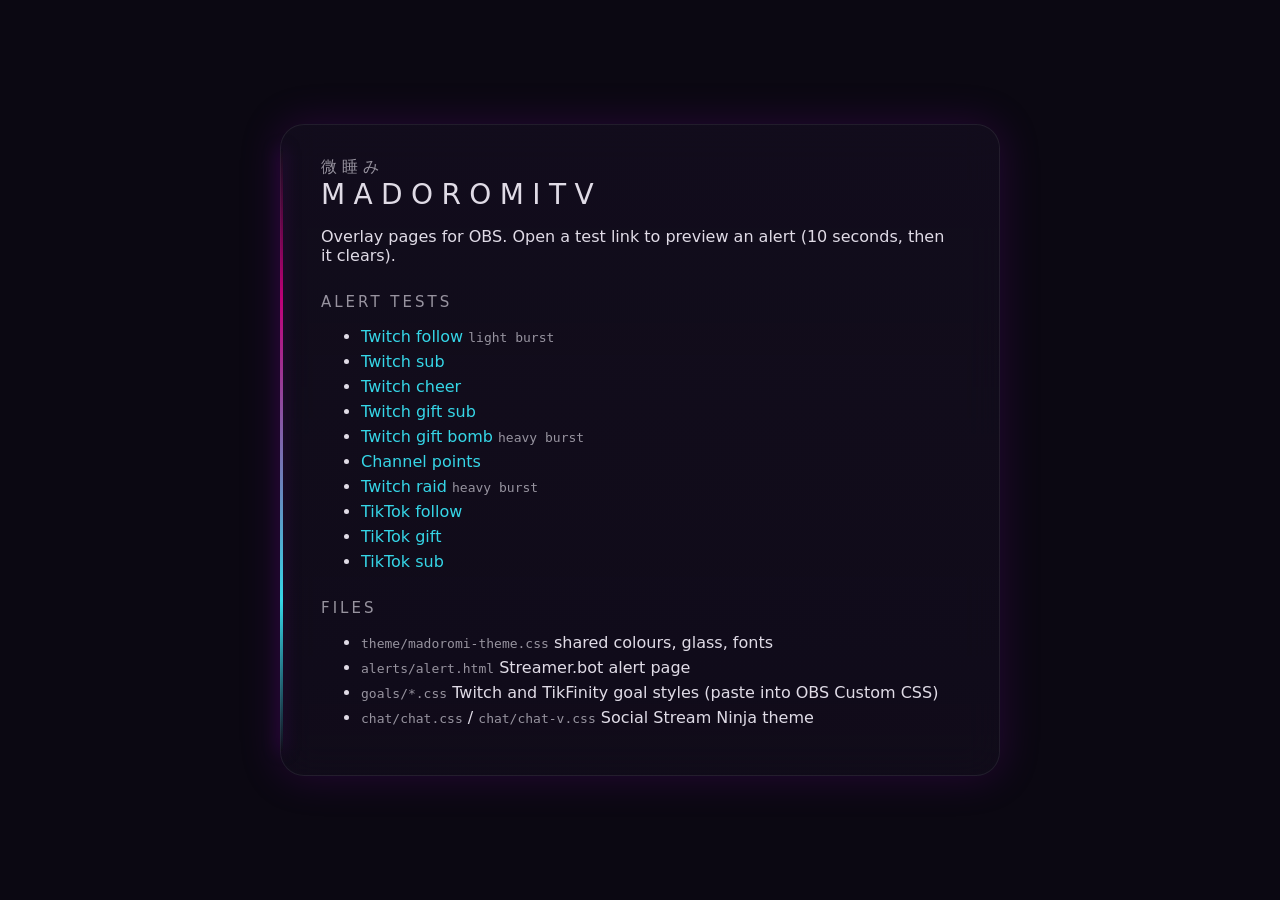
==== index.html @ 8b07dd35 "Add files via upload" ====
<!DOCTYPE html>
<html lang="en">
<head>
  <meta charset="UTF-8" />
  <meta name="viewport" content="width=device-width, initial-scale=1" />
  <title>MadoromiTV overlays</title>
  <link rel="stylesheet" href="theme/madoromi-theme.css" />
  <style>
    body { margin: 0; min-height: 100vh; background: var(--mdr-night); color: var(--mdr-text);
           font-family: var(--mdr-font-semilight); display: grid; place-items: center; padding: 24px; box-sizing: border-box; }
    main { width: min(720px, 100%); padding: 32px 40px; box-sizing: border-box; }
    h1 { font-family: var(--mdr-font-light); font-weight: 300; letter-spacing: .3em; font-size: 28px; margin: 0 0 4px; }
    .jp { font-family: var(--mdr-font-jp); color: var(--mdr-dim); letter-spacing: .3em; }
    h2 { font-size: 15px; letter-spacing: .2em; text-transform: uppercase; color: var(--mdr-dim); margin: 28px 0 10px; font-weight: 400; }
    a { color: var(--mdr-there); text-decoration: none; }
    a:hover { text-decoration: underline; }
    li { margin: 6px 0; }
    code { color: var(--mdr-dim); font-size: 13px; }
  </style>
</head>
<body>
  <main class="mdr-glass">
    <div class="jp">微睡み</div>
    <h1>MADOROMITV</h1>
    <p>Overlay pages for OBS. Open a test link to preview an alert (10 seconds, then it clears).</p>

    <h2>Alert tests</h2>
    <ul>
      <li><a href="alerts/alert.html#alertType=TwitchFollow&platform=twitch&userName=SleepyKitsune">Twitch follow</a> <code>light burst</code></li>
      <li><a href="alerts/alert.html#alertType=TwitchSub&platform=twitch&userName=Moogle&tier=1">Twitch sub</a></li>
      <li><a href="alerts/alert.html#alertType=TwitchCheer&platform=twitch&userName=rin&bits=500">Twitch cheer</a></li>
      <li><a href="alerts/alert.html#alertType=TwitchGiftSub&platform=twitch&userName=yume&recipient=Moogle&tier=1">Twitch gift sub</a></li>
      <li><a href="alerts/alert.html#alertType=TwitchGiftBomb&platform=twitch&userName=SleepyKitsune&gifts=10&tier=1">Twitch gift bomb</a> <code>heavy burst</code></li>
      <li><a href="alerts/alert.html#alertType=TwitchRewardRedemption&platform=twitch&userName=rin&reward=Hydrate&cost=500">Channel points</a></li>
      <li><a href="alerts/alert.html#alertType=TwitchRaid&platform=twitch&userName=AnotherStreamer&viewers=42">Twitch raid</a> <code>heavy burst</code></li>
      <li><a href="alerts/alert.html#alertType=TTFollow&platform=tiktok&nickname=yume">TikTok follow</a></li>
      <li><a href="alerts/alert.html#alertType=TTGift&platform=tiktok&nickname=Rin&giftName=Rose&coins=1&repeatCount=5">TikTok gift</a></li>
      <li><a href="alerts/alert.html#alertType=TTSub&platform=tiktok&nickname=yume&subMonth=3">TikTok sub</a></li>
    </ul>

    <h2>Files</h2>
    <ul>
      <li><code>theme/madoromi-theme.css</code> shared colours, glass, fonts</li>
      <li><code>alerts/alert.html</code> Streamer.bot alert page</li>
      <li><code>goals/*.css</code> Twitch and TikFinity goal styles (paste into OBS Custom CSS)</li>
      <li><code>chat/chat.css</code> / <code>chat/chat-v.css</code> Social Stream Ninja theme</li>
    </ul>
  </main>
</body>
</html>
---- theme/madoromi-theme.css ----
/* MadoromiTV — shared design tokens
   Everything else (alerts, chat, goals) imports this file,
   so a colour change here updates every overlay at once. */

:root {
  /* Palette */
  --mdr-night:   #0B0812;              /* deepest background */
  --mdr-surface: #140E1F;              /* deep glass */
  --mdr-here:    #BE0078;              /* waking magenta */
  --mdr-bridge:  #8205B3;              /* dusk violet */
  --mdr-there:   #36D6E7;              /* dream cyan */
  --mdr-text:    rgba(242, 238, 248, 0.92);  /* pale */
  --mdr-dim:     rgba(242, 238, 248, 0.60);  /* pale, dim */

  /* Glass */
  --mdr-glass1: rgba(20, 14, 31, 0.78);
  --mdr-glass2: rgba(20, 14, 31, 0.62);
  --mdr-edge:   rgba(242, 238, 248, 0.08);  /* hairline border */
  --mdr-glow:   0 0 40px rgba(130, 5, 179, 0.22);
  --mdr-threshold: linear-gradient(90deg, #BE0078 0%, #8205B3 50%, #36D6E7 100%);
  --mdr-rail:      linear-gradient(180deg, rgba(190,0,120,0) 0%, #BE0078 25%, #36D6E7 75%, rgba(54,214,231,0) 100%);

  /* Shape + type */
  --mdr-radius: 24px;
  --mdr-radius-sm: 12px;
  --mdr-font: "Segoe UI", "Segoe UI Variable Text", system-ui, sans-serif;
  --mdr-font-light: "Segoe UI Light", "Segoe UI", system-ui, sans-serif;
  --mdr-font-semilight: "Segoe UI Semilight", "Segoe UI", system-ui, sans-serif;
  --mdr-font-semibold: "Segoe UI Semibold", "Segoe UI", system-ui, sans-serif;
  --mdr-font-jp: "Yu Gothic UI Light", "Yu Gothic UI", "Meiryo", sans-serif;

  /* Motion */
  --mdr-ease-in:  cubic-bezier(0.16, 1, 0.3, 1);   /* drift in */
  --mdr-ease-out: cubic-bezier(0.7, 0, 0.84, 0);   /* drift away */
}

/* Reusable glass panel: dark glass, hairline edge, violet haze, magenta→cyan rail */
.mdr-glass {
  position: relative;
  background: linear-gradient(180deg, var(--mdr-glass1), var(--mdr-glass2));
  border: 1px solid var(--mdr-edge);
  border-radius: var(--mdr-radius);
  box-shadow: var(--mdr-glow);
  backdrop-filter: blur(18px);
  -webkit-backdrop-filter: blur(18px);
}
.mdr-glass::before {
  content: "";
  position: absolute;
  left: -1px;
  top: var(--mdr-radius);
  bottom: var(--mdr-radius);
  width: 3px;
  border-radius: 2px;
  background: var(--mdr-rail);
  box-shadow: 0 0 16px rgba(130, 5, 179, 0.5);
}

/* Gradient text (names, highlights) */
.mdr-threshold-text {
  background: var(--mdr-threshold);
  -webkit-background-clip: text;
  background-clip: text;
  color: transparent;
}
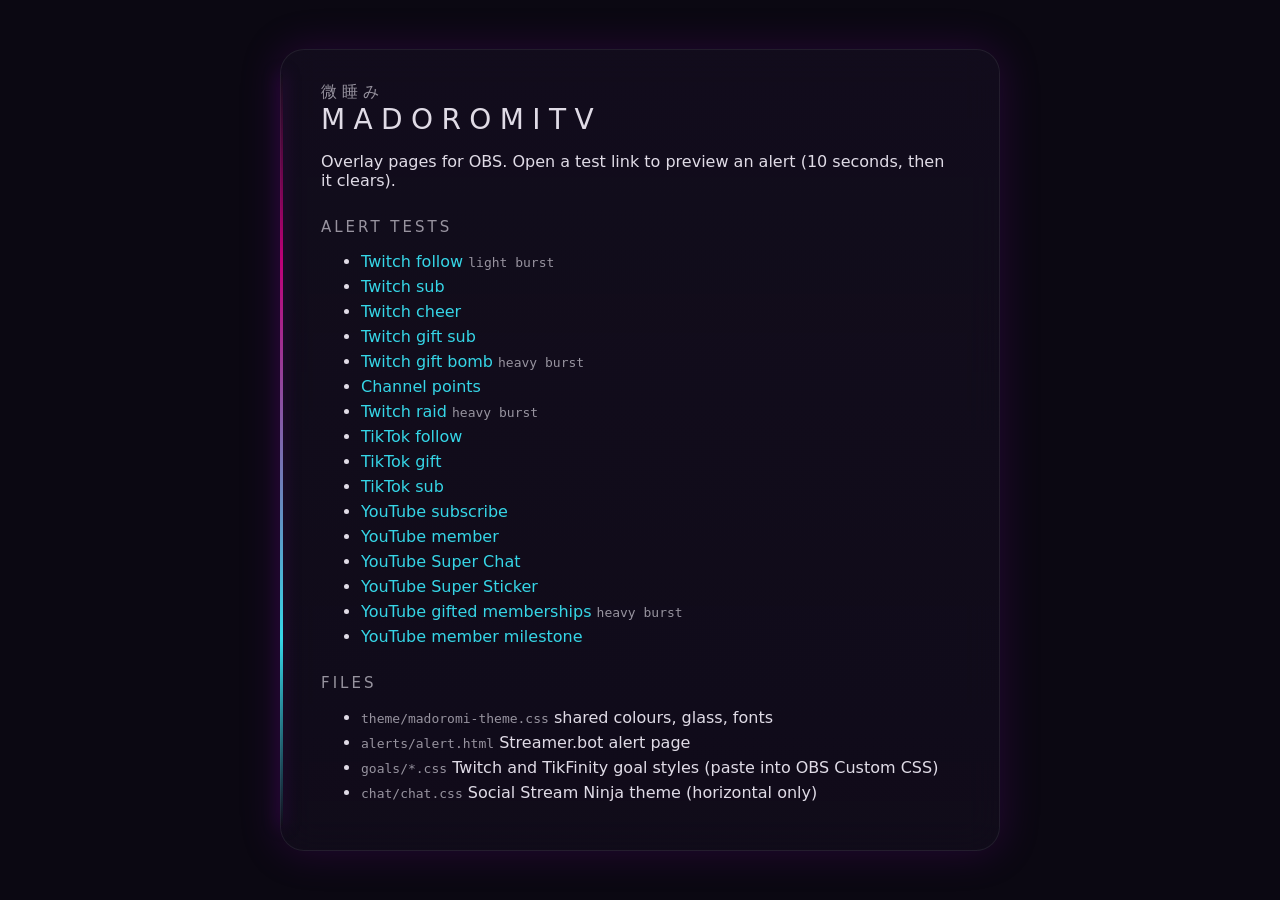
==== commit 5675865a: "Document YouTube alerts and asset folders; drop chat-v references Co-Authored-By: Claude Opus 5.5 <n" ====
--- a/index.html
+++ b/index.html
@@ -36,6 +36,12 @@
       <li><a href="alerts/alert.html#alertType=TTFollow&platform=tiktok&nickname=yume">TikTok follow</a></li>
       <li><a href="alerts/alert.html#alertType=TTGift&platform=tiktok&nickname=Rin&giftName=Rose&coins=1&repeatCount=5">TikTok gift</a></li>
       <li><a href="alerts/alert.html#alertType=TTSub&platform=tiktok&nickname=yume&subMonth=3">TikTok sub</a></li>
+      <li><a href="alerts/alert.html#alertType=YTSubscribe&platform=youtube&userName=yume">YouTube subscribe</a></li>
+      <li><a href="alerts/alert.html#alertType=YTMember&platform=youtube&userName=rin&level=Dreamer">YouTube member</a></li>
+      <li><a href="alerts/alert.html#alertType=YTSuperChat&platform=youtube&userName=Moogle&amount=%C2%A35.00">YouTube Super Chat</a></li>
+      <li><a href="alerts/alert.html#alertType=YTSuperSticker&platform=youtube&userName=yume&amount=%C2%A32.00">YouTube Super Sticker</a></li>
+      <li><a href="alerts/alert.html#alertType=YTGiftMembers&platform=youtube&userName=SleepyKitsune&count=5&level=Dreamer">YouTube gifted memberships</a> <code>heavy burst</code></li>
+      <li><a href="alerts/alert.html#alertType=YTMilestone&platform=youtube&userName=rin&months=6&level=Dreamer">YouTube member milestone</a></li>
     </ul>
 
     <h2>Files</h2>
@@ -43,7 +49,7 @@
       <li><code>theme/madoromi-theme.css</code> shared colours, glass, fonts</li>
       <li><code>alerts/alert.html</code> Streamer.bot alert page</li>
       <li><code>goals/*.css</code> Twitch and TikFinity goal styles (paste into OBS Custom CSS)</li>
-      <li><code>chat/chat.css</code> / <code>chat/chat-v.css</code> Social Stream Ninja theme</li>
+      <li><code>chat/chat.css</code> Social Stream Ninja theme (horizontal only)</li>
     </ul>
   </main>
 </body>
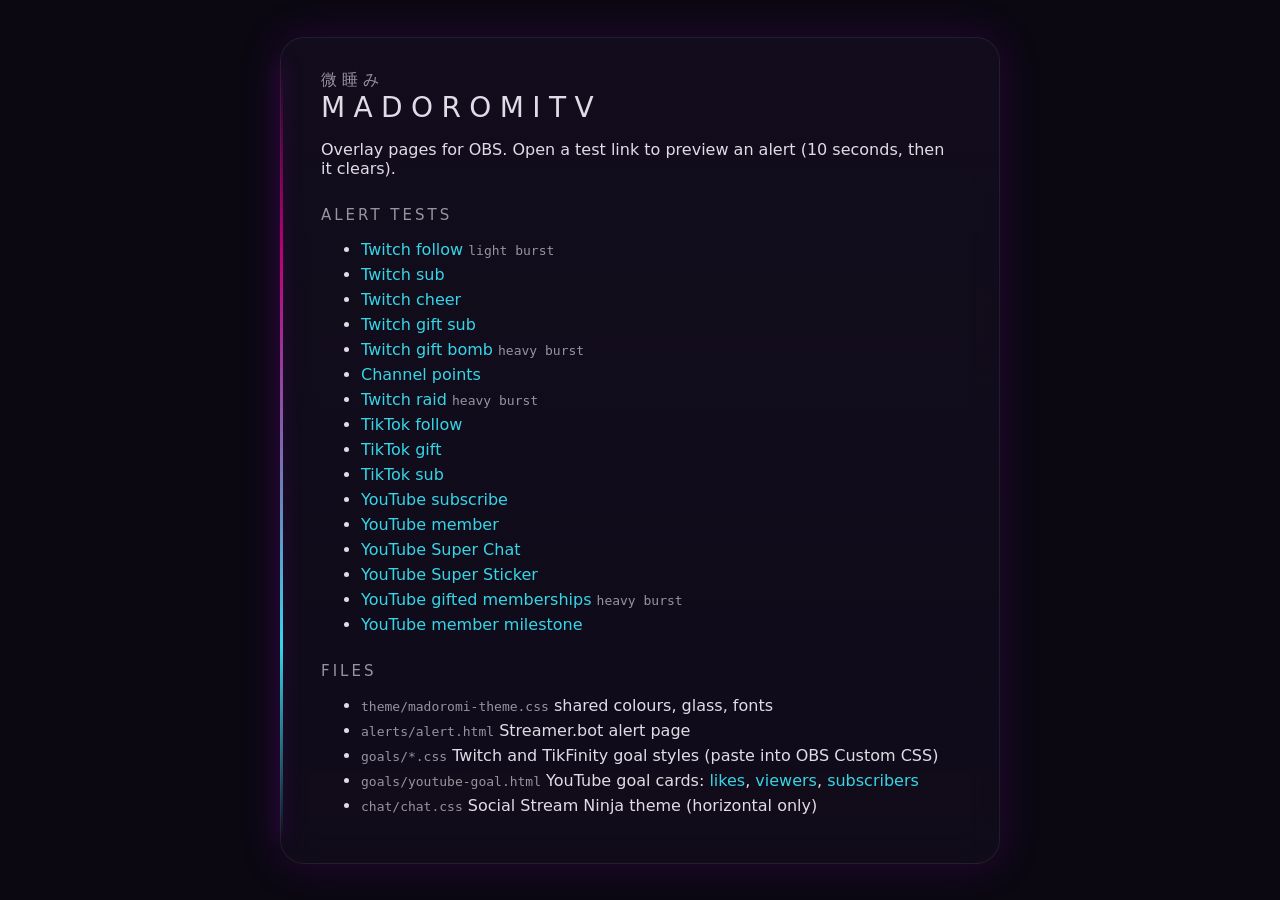
==== commit c114c0f4: "Add YouTube goal card (likes, subscribers, viewers) Co-Authored-By: Claude Opus 5.5 <noreply@anthrop" ====
--- a/index.html
+++ b/index.html
@@ -49,6 +49,7 @@
       <li><code>theme/madoromi-theme.css</code> shared colours, glass, fonts</li>
       <li><code>alerts/alert.html</code> Streamer.bot alert page</li>
       <li><code>goals/*.css</code> Twitch and TikFinity goal styles (paste into OBS Custom CSS)</li>
+      <li><code>goals/youtube-goal.html</code> YouTube goal cards: <a href="goals/youtube-goal.html#metric=likes&target=25">likes</a>, <a href="goals/youtube-goal.html#metric=viewers&target=10">viewers</a>, <a href="goals/youtube-goal.html#metric=subs&target=500">subscribers</a></li>
       <li><code>chat/chat.css</code> Social Stream Ninja theme (horizontal only)</li>
     </ul>
   </main>
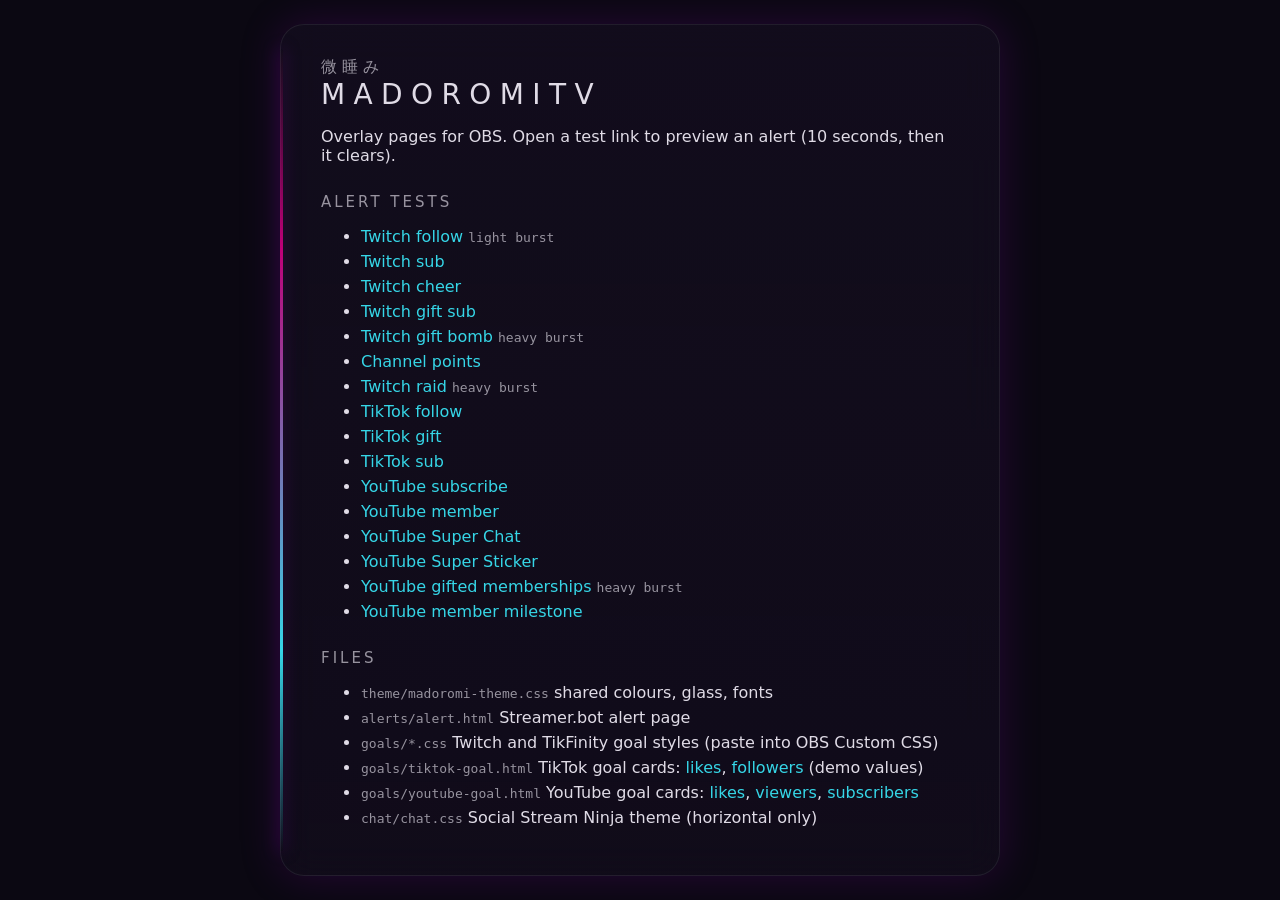
==== commit b817fcfa: "Add TikTok goal card fed by TikFinity's WebSocket; mark old TikFinity CSS as legacy TikFinity's Nove" ====
--- a/index.html
+++ b/index.html
@@ -49,6 +49,7 @@
       <li><code>theme/madoromi-theme.css</code> shared colours, glass, fonts</li>
       <li><code>alerts/alert.html</code> Streamer.bot alert page</li>
       <li><code>goals/*.css</code> Twitch and TikFinity goal styles (paste into OBS Custom CSS)</li>
+      <li><code>goals/tiktok-goal.html</code> TikTok goal cards: <a href="goals/tiktok-goal.html#metric=likes&target=50000&demo=1">likes</a>, <a href="goals/tiktok-goal.html#metric=follows&target=10&demo=1">followers</a> (demo values)</li>
       <li><code>goals/youtube-goal.html</code> YouTube goal cards: <a href="goals/youtube-goal.html#metric=likes&target=25">likes</a>, <a href="goals/youtube-goal.html#metric=viewers&target=10">viewers</a>, <a href="goals/youtube-goal.html#metric=subs&target=500">subscribers</a></li>
       <li><code>chat/chat.css</code> Social Stream Ninja theme (horizontal only)</li>
     </ul>
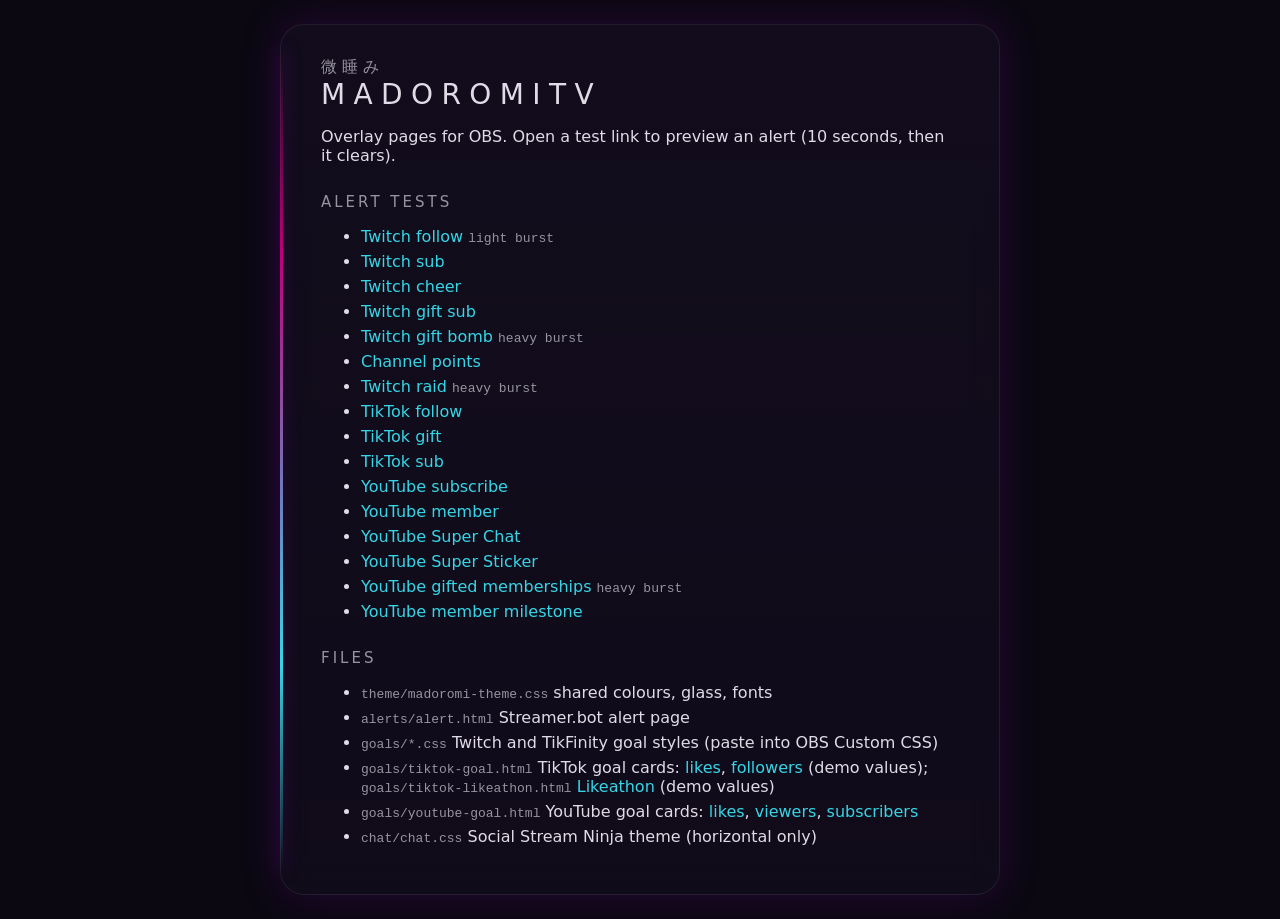
==== commit 6a10430c: "Add TikTok Likeathon page fed by TikFinity's WebSocket; mark old Likeathon CSS as legacy Co-Authored" ====
--- a/index.html
+++ b/index.html
@@ -49,7 +49,7 @@
       <li><code>theme/madoromi-theme.css</code> shared colours, glass, fonts</li>
       <li><code>alerts/alert.html</code> Streamer.bot alert page</li>
       <li><code>goals/*.css</code> Twitch and TikFinity goal styles (paste into OBS Custom CSS)</li>
-      <li><code>goals/tiktok-goal.html</code> TikTok goal cards: <a href="goals/tiktok-goal.html#metric=likes&target=50000&demo=1">likes</a>, <a href="goals/tiktok-goal.html#metric=follows&target=10&demo=1">followers</a> (demo values)</li>
+      <li><code>goals/tiktok-goal.html</code> TikTok goal cards: <a href="goals/tiktok-goal.html#metric=likes&target=50000&demo=1">likes</a>, <a href="goals/tiktok-goal.html#metric=follows&target=10&demo=1">followers</a> (demo values); <code>goals/tiktok-likeathon.html</code> <a href="goals/tiktok-likeathon.html#demo=1">Likeathon</a> (demo values)</li>
       <li><code>goals/youtube-goal.html</code> YouTube goal cards: <a href="goals/youtube-goal.html#metric=likes&target=25">likes</a>, <a href="goals/youtube-goal.html#metric=viewers&target=10">viewers</a>, <a href="goals/youtube-goal.html#metric=subs&target=500">subscribers</a></li>
       <li><code>chat/chat.css</code> Social Stream Ninja theme (horizontal only)</li>
     </ul>
